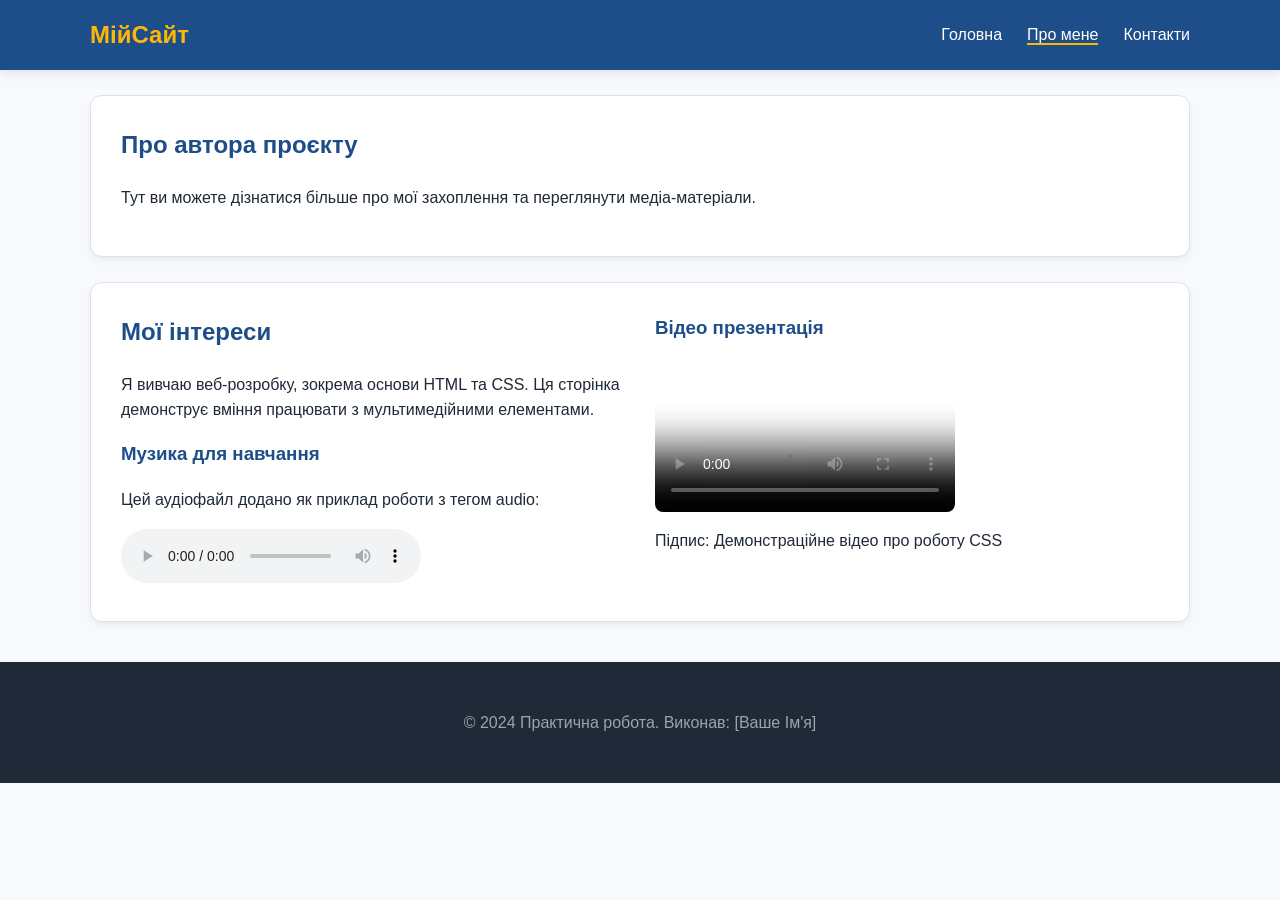
==== lab2/pages/about.html @ a09e98dc "Add files via upload" ====
<!DOCTYPE html>
<html lang="uk">
<head>
    <meta charset="UTF-8">
    <meta name="viewport" content="width=device-width, initial-scale=1.0">
    <title>Про мене - Мій Проєкт</title>
    <link rel="stylesheet" href="../styles/style.css">
    <link rel="stylesheet" href="../styles/responsive.css">
</head>
<body>
    <header class="site-header">
        <div class="container header-flex">
            <div class="logo">МійСайт</div>
            <nav>
                <ul class="nav-list">
                    <li><a href="../index.html">Головна</a></li>
                    <li><a href="about.html" class="active">Про мене</a></li>
                    <li><a href="contact.html">Контакти</a></li>
                </ul>
            </nav>
        </div>
    </header>

    <main class="container">
        <section class="about-hero">
            <h1>Про автора проєкту</h1>
            <p>Тут ви можете дізнатися більше про мої захоплення та переглянути медіа-матеріали.</p>
        </section>

        <section class="two-column">
            <div class="column-text">
                <h2>Мої інтереси</h2>
                <p>Я вивчаю веб-розробку, зокрема основи HTML та CSS. Ця сторінка демонструє вміння працювати з мультимедійними елементами.</p>
                
                <h3>Музика для навчання</h3>
                <p>Цей аудіофайл додано як приклад роботи з тегом audio:</p>
                <audio controls>
                    <source src="../assets/media/audio.mp3" type="audio/mpeg">
                    Ваш браузер не підтримує аудіо.
                </audio>
            </div>
            
            <div class="column-media">
                <h3>Відео презентація</h3>
                <div class="video-wrapper">
                    <video controls poster="../assets/img/video-preview.jpg">
                        <source src="../assets/media/video.mp4" type="video/mp4">
                        Ваш браузер не підтримує відео.
                    </video>
                </div>
                <p class="caption">Підпис: Демонстраційне відео про роботу CSS</p>
            </div>
        </section>
    </main>

    <footer class="site-footer">
        <div class="container">
            <p>&copy; 2024 Практична робота. Виконав: [Ваше Ім'я]</p>
        </div>
    </footer>
</body>
</html>
---- lab2/styles/style.css ----
/* =========================================
   1. ГЛОБАЛЬНІ ЗМІННІ ТА СКИНУТТЯ СТИЛІВ
   ========================================= */
:root {
    --color-primary: #1d4e89;      /* Основний синій */
    --color-accent: #ffb703;       /* Акцентний жовтий */
    --color-bg: #f7f9fc;           /* Світлий фон сторінки */
    --color-surface: #ffffff;      /* Білий фон для карток */
    --color-text: #1f2937;         /* Темно-сірий текст */
    --color-border: #d9e2ec;       /* Колір рамок */
    --shadow: 0 4px 6px rgba(0, 0, 0, 0.05);
    --transition: all 0.3s ease;
}

* {
    box-sizing: border-box; /* Блокова модель (пункт 5.2) */
}

body {
    margin: 0;
    font-family: 'Segoe UI', Roboto, Helvetica, Arial, sans-serif;
    line-height: 1.6;
    color: var(--color-text);
    background-color: var(--color-bg);
}

.container {
    width: min(1100px, calc(100% - 32px));
    margin: 0 auto; /* Центрування контенту */
}

/* =========================================
   2. ШАПКА ТА НАВІГАЦІЯ (Flexbox №1)
   ========================================= */
.site-header {
    background-color: var(--color-primary);
    color: white;
    padding: 1rem 0;
    box-shadow: 0 2px 10px rgba(0,0,0,0.1);
}

.header-flex {
    display: flex;
    justify-content: space-between;
    align-items: center;
}

.logo {
    font-size: 1.5rem;
    font-weight: bold;
    color: var(--color-accent);
}

.nav-list {
    display: flex; /* Flexbox для меню (пункт 5.3) */
    list-style: none;
    gap: 25px;
    margin: 0;
    padding: 0;
}

.nav-list a {
    color: white;
    text-decoration: none;
    font-weight: 500;
    transition: var(--transition);
}

.nav-list a:hover {
    color: var(--color-accent);
}

.nav-list a.active {
    border-bottom: 2px solid var(--color-accent);
}

/* =========================================
   3. ОСНОВНИЙ КОНТЕНТ ТА КАРТКИ
   ========================================= */
section {
    background: var(--color-surface);
    padding: 30px;
    margin: 25px 0;
    border-radius: 12px;
    border: 1px solid var(--color-border);
    box-shadow: var(--shadow);
}

h1, h2, h3 {
    color: var(--color-primary);
    margin-top: 0;
}

p {
    margin-bottom: 1rem;
}

/* Стилізація зображень та медіа */
img, video {
    max-width: 100%;
    height: auto;
    border-radius: 8px;
    display: block;
    margin: 15px 0;
}

/* =========================================
   4. ТАБЛИЦІ ТА СПИСКИ (Пункт 5.4)
   ========================================= */
table {
    width: 100%;
    border-collapse: collapse;
    margin: 20px 0;
    background: white;
}

table caption {
    padding: 10px;
    font-weight: bold;
    font-style: italic;
}

th {
    background-color: var(--color-primary);
    color: white;
    padding: 12px;
    text-align: left;
}

td {
    padding: 12px;
    border: 1px solid var(--color-border);
}

tr:nth-child(even) {
    background-color: #f8fafc; /* Зебра-стиль для таблиці */
}

/* =========================================
   5. ФОРМИ (Пункт 5.6)
   ========================================= */
.form-group {
    margin-bottom: 15px;
}

label {
    display: block;
    margin-bottom: 5px;
    font-weight: 600;
}

input, select, textarea {
    width: 100%;
    padding: 12px;
    border: 1px solid var(--color-border);
    border-radius: 8px;
    font-size: 1rem;
    transition: var(--transition);
}

input:focus, textarea:focus {
    outline: none;
    border-color: var(--color-primary);
    box-shadow: 0 0 0 3px rgba(29, 78, 137, 0.1);
}

button {
    background-color: var(--color-primary);
    color: white;
    padding: 12px 25px;
    border: none;
    border-radius: 8px;
    cursor: pointer;
    font-size: 1rem;
    font-weight: bold;
    transition: var(--transition);
}

button:hover {
    background-color: #153a66;
    transform: translateY(-1px);
}

/* =========================================
   6. FLEXBOX №2: ДВОКОЛОНКОВИЙ МАКЕТ
   ========================================= */
.two-column {
    display: flex;
    gap: 30px;
    align-items: flex-start;
}

.column-text, .column-media {
    flex: 1;
}

/* =========================================
   7. ПІДВАЛ (FOOTER)
   ========================================= */
.site-footer {
    background-color: #1f2937;
    color: #9ca3af;
    text-align: center;
    padding: 2rem 0;
    margin-top: 40px;
}
---- lab2/styles/responsive.css ----
/* --- Адаптація для планшетів та смартфонів --- */
@media (max-width: 768px) {
    .header-flex {
        flex-direction: column;
        gap: 15px;
    }

    .nav-list {
        gap: 10px;
    }

    section {
        padding: 15px;
    }

    /* Таблиця стає прокручуваною, якщо не влізає */
    table {
        display: block;
        overflow-x: auto;
    }
}
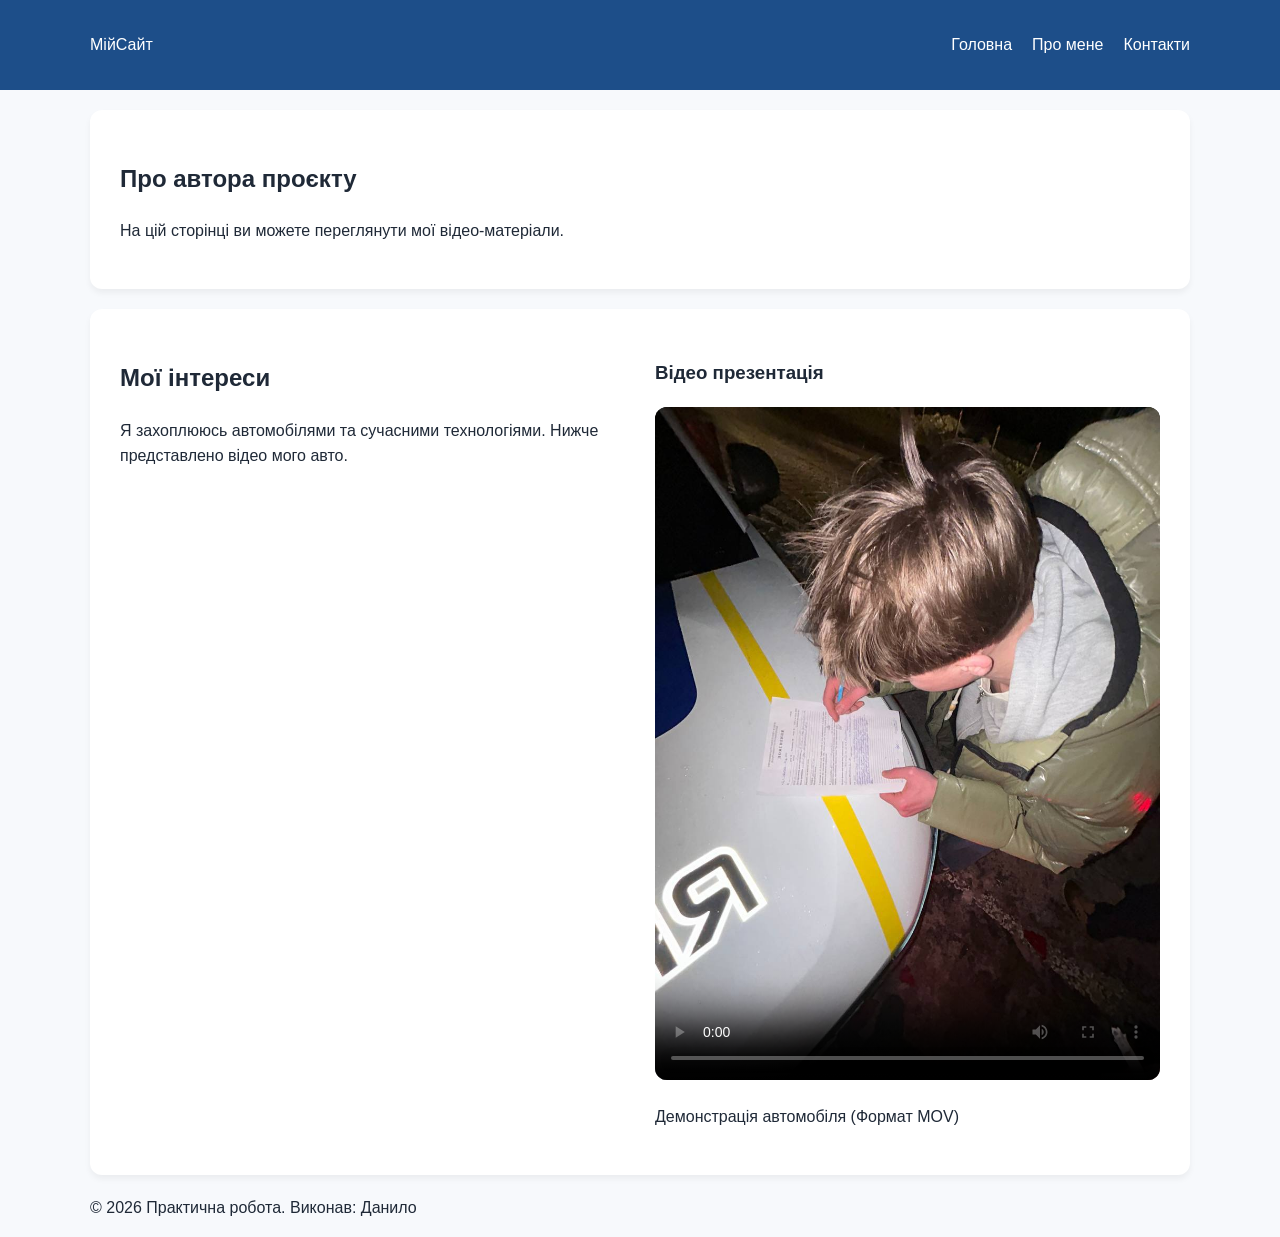
==== commit 50308f55: "Додав нове фото" ====
--- a/lab2/pages/about.html
+++ b/lab2/pages/about.html
@@ -24,38 +24,32 @@
     <main class="container">
         <section class="about-hero">
             <h1>Про автора проєкту</h1>
-            <p>Тут ви можете дізнатися більше про мої захоплення та переглянути медіа-матеріали.</p>
+            <p>На цій сторінці ви можете переглянути мої відео-матеріали.</p>
         </section>
 
         <section class="two-column">
             <div class="column-text">
                 <h2>Мої інтереси</h2>
-                <p>Я вивчаю веб-розробку, зокрема основи HTML та CSS. Ця сторінка демонструє вміння працювати з мультимедійними елементами.</p>
-                
-                <h3>Музика для навчання</h3>
-                <p>Цей аудіофайл додано як приклад роботи з тегом audio:</p>
-                <audio controls>
-                    <source src="../assets/media/audio.mp3" type="audio/mpeg">
-                    Ваш браузер не підтримує аудіо.
-                </audio>
+                <p>Я захоплююсь автомобілями та сучасними технологіями. Нижче представлено відео мого авто.</p>
             </div>
             
             <div class="column-media">
                 <h3>Відео презентація</h3>
                 <div class="video-wrapper">
-                    <video controls poster="../assets/img/video-preview.jpg">
-                        <source src="../assets/media/video.mp4" type="video/mp4">
+                    <video controls poster="../assets/image/3.jpg" style="width: 100%; border-radius: 12px; background: #000;">
+                        <source src="../assets/video/IMG_0479.MOV" type="video/quicktime">
+                        <source src="../assets/video/IMG_0479.MOV" type="video/mp4">
                         Ваш браузер не підтримує відео.
                     </video>
                 </div>
-                <p class="caption">Підпис: Демонстраційне відео про роботу CSS</p>
+                <p class="caption">Демонстрація автомобіля (Формат MOV)</p>
             </div>
         </section>
     </main>
 
     <footer class="site-footer">
         <div class="container">
-            <p>&copy; 2024 Практична робота. Виконав: [Ваше Ім'я]</p>
+            <p>&copy; 2026 Практична робота. Виконав: Данило</p>
         </div>
     </footer>
 </body>
--- a/lab2/styles/style.css
+++ b/lab2/styles/style.css
@@ -1,42 +1,30 @@
-/* =========================================
-   1. ГЛОБАЛЬНІ ЗМІННІ ТА СКИНУТТЯ СТИЛІВ
-   ========================================= */
 :root {
-    --color-primary: #1d4e89;      /* Основний синій */
-    --color-accent: #ffb703;       /* Акцентний жовтий */
-    --color-bg: #f7f9fc;           /* Світлий фон сторінки */
-    --color-surface: #ffffff;      /* Білий фон для карток */
-    --color-text: #1f2937;         /* Темно-сірий текст */
-    --color-border: #d9e2ec;       /* Колір рамок */
-    --shadow: 0 4px 6px rgba(0, 0, 0, 0.05);
-    --transition: all 0.3s ease;
-}
-
-* {
-    box-sizing: border-box; /* Блокова модель (пункт 5.2) */
+    --color-primary: #1d4e89;
+    --color-accent: #ffb703;
+    --color-bg: #f7f9fc;
+    --color-surface: #ffffff;
+    --color-text: #1f2937;
+    --color-border: #d9e2ec;
 }
 
 body {
     margin: 0;
-    font-family: 'Segoe UI', Roboto, Helvetica, Arial, sans-serif;
+    font-family: 'Segoe UI', sans-serif;
+    background-color: var(--color-bg);
+    color: var(--color-text);
     line-height: 1.6;
-    color: var(--color-text);
-    background-color: var(--color-bg);
 }
 
 .container {
     width: min(1100px, calc(100% - 32px));
-    margin: 0 auto; /* Центрування контенту */
+    margin: 0 auto;
 }
 
-/* =========================================
-   2. ШАПКА ТА НАВІГАЦІЯ (Flexbox №1)
-   ========================================= */
+/* ШАПКА */
 .site-header {
     background-color: var(--color-primary);
+    padding: 1rem 0;
     color: white;
-    padding: 1rem 0;
-    box-shadow: 0 2px 10px rgba(0,0,0,0.1);
 }
 
 .header-flex {
@@ -45,162 +33,78 @@
     align-items: center;
 }
 
-.logo {
-    font-size: 1.5rem;
-    font-weight: bold;
-    color: var(--color-accent);
-}
-
 .nav-list {
-    display: flex; /* Flexbox для меню (пункт 5.3) */
+    display: flex;
     list-style: none;
-    gap: 25px;
-    margin: 0;
-    padding: 0;
+    gap: 20px;
 }
 
 .nav-list a {
     color: white;
     text-decoration: none;
-    font-weight: 500;
-    transition: var(--transition);
 }
 
-.nav-list a:hover {
-    color: var(--color-accent);
-}
-
-.nav-list a.active {
-    border-bottom: 2px solid var(--color-accent);
-}
-
-/* =========================================
-   3. ОСНОВНИЙ КОНТЕНТ ТА КАРТКИ
-   ========================================= */
+/* СЕКЦІЇ */
 section {
     background: var(--color-surface);
     padding: 30px;
-    margin: 25px 0;
+    margin: 20px 0;
     border-radius: 12px;
-    border: 1px solid var(--color-border);
-    box-shadow: var(--shadow);
+    box-shadow: 0 4px 6px rgba(0,0,0,0.05);
 }
 
-h1, h2, h3 {
-    color: var(--color-primary);
-    margin-top: 0;
+/* СТИЛІ ЗОБРАЖЕНЬ */
+img {
+    max-width: 100%;
+    height: auto;
+    border-radius: 10px;
+    display: block;
 }
 
-p {
-    margin-bottom: 1rem;
+.main-banner {
+    width: 100%;
+    max-height: 400px;
+    object-fit: cover;
+    margin: 20px 0;
 }
 
-/* Стилізація зображень та медіа */
-img, video {
-    max-width: 100%;
-    height: auto;
-    border-radius: 8px;
-    display: block;
-    margin: 15px 0;
+.side-img {
+    max-width: 300px;
+    margin-top: 15px;
 }
 
-/* =========================================
-   4. ТАБЛИЦІ ТА СПИСКИ (Пункт 5.4)
-   ========================================= */
+/* FLEXBOX ДЛЯ КОЛОНОК */
+.two-column {
+    display: flex;
+    gap: 30px;
+    flex-wrap: wrap;
+}
+
+.column-text, .column-media {
+    flex: 1;
+    min-width: 300px;
+}
+
+/* ВІДЕО */
+video {
+    width: 100%;
+    border-radius: 8px;
+    background: #000;
+}
+
+/* ТАБЛИЦЯ */
 table {
     width: 100%;
     border-collapse: collapse;
-    margin: 20px 0;
-    background: white;
 }
 
-table caption {
-    padding: 10px;
-    font-weight: bold;
-    font-style: italic;
-}
-
-th {
-    background-color: var(--color-primary);
-    color: white;
+th, td {
+    border: 1px solid var(--color-border);
     padding: 12px;
     text-align: left;
 }
 
-td {
-    padding: 12px;
-    border: 1px solid var(--color-border);
-}
-
-tr:nth-child(even) {
-    background-color: #f8fafc; /* Зебра-стиль для таблиці */
-}
-
-/* =========================================
-   5. ФОРМИ (Пункт 5.6)
-   ========================================= */
-.form-group {
-    margin-bottom: 15px;
-}
-
-label {
-    display: block;
-    margin-bottom: 5px;
-    font-weight: 600;
-}
-
-input, select, textarea {
-    width: 100%;
-    padding: 12px;
-    border: 1px solid var(--color-border);
-    border-radius: 8px;
-    font-size: 1rem;
-    transition: var(--transition);
-}
-
-input:focus, textarea:focus {
-    outline: none;
-    border-color: var(--color-primary);
-    box-shadow: 0 0 0 3px rgba(29, 78, 137, 0.1);
-}
-
-button {
-    background-color: var(--color-primary);
+th {
+    background: var(--color-primary);
     color: white;
-    padding: 12px 25px;
-    border: none;
-    border-radius: 8px;
-    cursor: pointer;
-    font-size: 1rem;
-    font-weight: bold;
-    transition: var(--transition);
-}
-
-button:hover {
-    background-color: #153a66;
-    transform: translateY(-1px);
-}
-
-/* =========================================
-   6. FLEXBOX №2: ДВОКОЛОНКОВИЙ МАКЕТ
-   ========================================= */
-.two-column {
-    display: flex;
-    gap: 30px;
-    align-items: flex-start;
-}
-
-.column-text, .column-media {
-    flex: 1;
-}
-
-/* =========================================
-   7. ПІДВАЛ (FOOTER)
-   ========================================= */
-.site-footer {
-    background-color: #1f2937;
-    color: #9ca3af;
-    text-align: center;
-    padding: 2rem 0;
-    margin-top: 40px;
 }
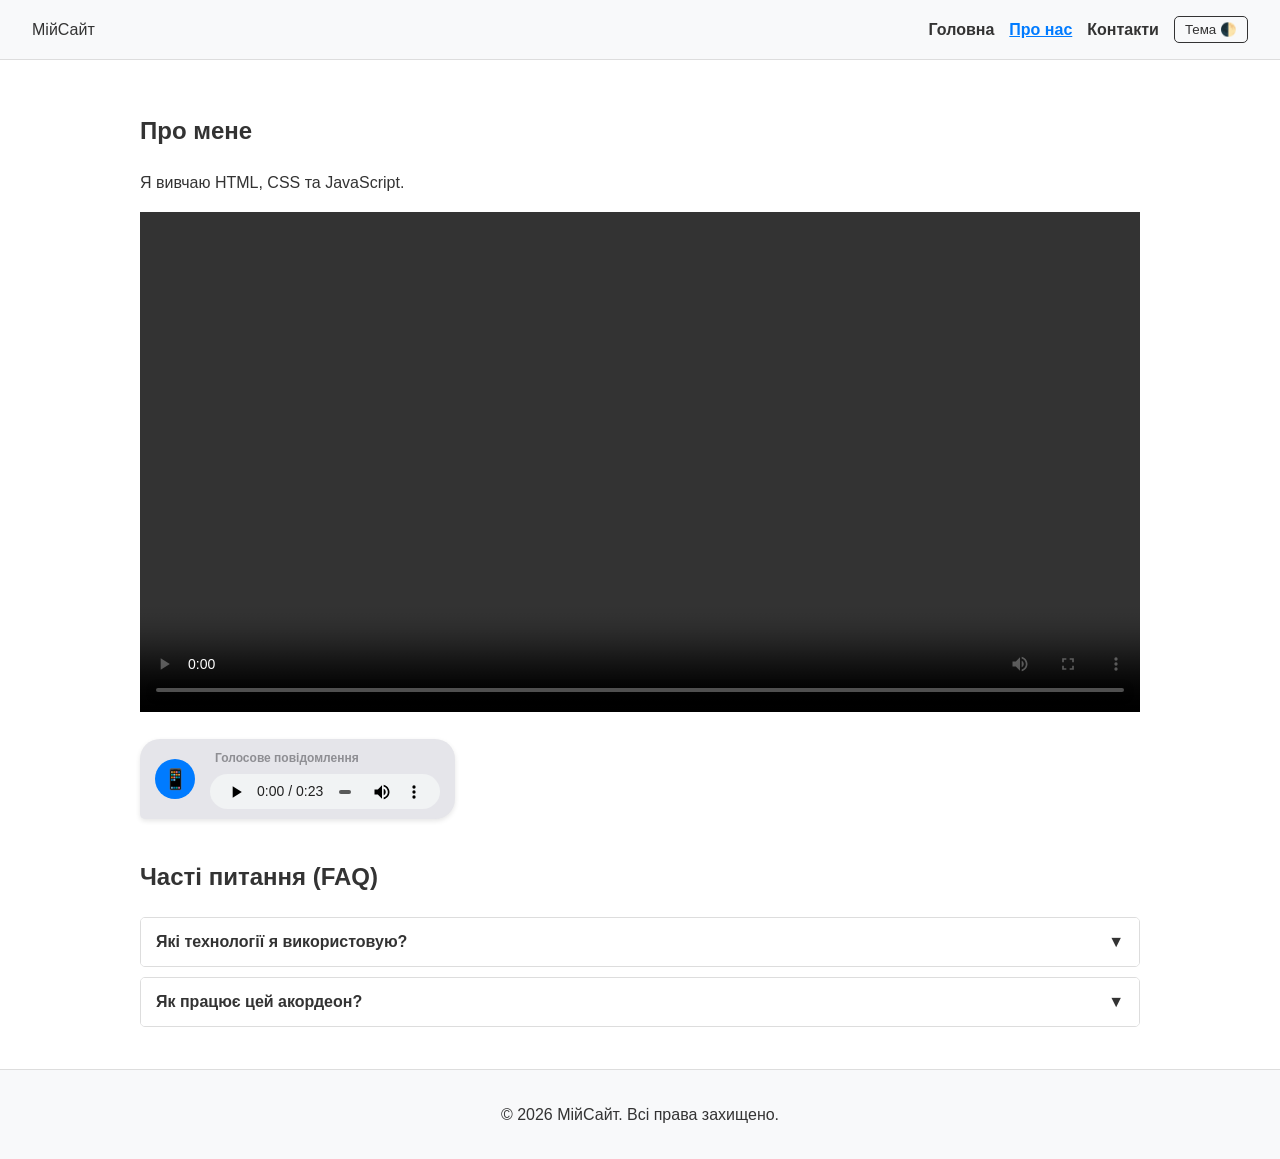
==== commit 171cc1cf: "Додано JavaScript логіку, адаптивність та голосове повідомлення" ====
--- a/lab2/pages/about.html
+++ b/lab2/pages/about.html
@@ -3,54 +3,65 @@
 <head>
     <meta charset="UTF-8">
     <meta name="viewport" content="width=device-width, initial-scale=1.0">
-    <title>Про мене - Мій Проєкт</title>
+    <title>Про нас - Мой сайт</title>
     <link rel="stylesheet" href="../styles/style.css">
     <link rel="stylesheet" href="../styles/responsive.css">
+    <script src="../js/main.js" defer></script>
 </head>
 <body>
-    <header class="site-header">
-        <div class="container header-flex">
-            <div class="logo">МійСайт</div>
-            <nav>
-                <ul class="nav-list">
-                    <li><a href="../index.html">Головна</a></li>
-                    <li><a href="about.html" class="active">Про мене</a></li>
-                    <li><a href="contact.html">Контакти</a></li>
-                </ul>
-            </nav>
-        </div>
+    <header class="header">
+        <div class="logo">МійСайт</div>
+        <button class="menu-btn" aria-expanded="false" aria-label="Відкрити меню">☰</button>
+        <nav class="nav-menu">
+            <a href="../index.html" class="nav-link">Головна</a>
+            <a href="about.html" class="nav-link">Про нас</a>
+            <a href="contact.html" class="nav-link">Контакти</a>
+            <button class="theme-toggle">Тема 🌓</button>
+        </nav>
     </header>
 
-    <main class="container">
-        <section class="about-hero">
-            <h1>Про автора проєкту</h1>
-            <p>На цій сторінці ви можете переглянути мої відео-матеріали.</p>
+    <main>
+        <section class="about">
+            <h1>Про мене</h1>
+            <p>Я вивчаю HTML, CSS та JavaScript.</p>
+            <video width="100%" controls>
+                <source src="../assets/video/IMG_0479.MOV" type="video/mp4">
+            </video>
+
+            <div class="voice-message">
+                <div class="voice-avatar">📱</div>
+                <div class="voice-player">
+                    <p class="voice-title">Голосове повідомлення</p>
+                    <audio controls>
+                        <source src="../assets/audio/iphone-ringtone.mp3" type="audio/mpeg">
+                        Ваш браузер не підтримує аудіо.
+                    </audio>
+                </div>
+            </div>
         </section>
 
-        <section class="two-column">
-            <div class="column-text">
-                <h2>Мої інтереси</h2>
-                <p>Я захоплююсь автомобілями та сучасними технологіями. Нижче представлено відео мого авто.</p>
-            </div>
-            
-            <div class="column-media">
-                <h3>Відео презентація</h3>
-                <div class="video-wrapper">
-                    <video controls poster="../assets/image/3.jpg" style="width: 100%; border-radius: 12px; background: #000;">
-                        <source src="../assets/video/IMG_0479.MOV" type="video/quicktime">
-                        <source src="../assets/video/IMG_0479.MOV" type="video/mp4">
-                        Ваш браузер не підтримує відео.
-                    </video>
+        <section class="faq">
+            <h2>Часті питання (FAQ)</h2>
+            <div class="accordion">
+                <div class="accordion-item">
+                    <button class="accordion-header">Які технології я використовую?</button>
+                    <div class="accordion-content" hidden>
+                        <p>Наразі це HTML5, CSS3 та Vanilla JavaScript (без бібліотек).</p>
+                    </div>
                 </div>
-                <p class="caption">Демонстрація автомобіля (Формат MOV)</p>
+                <div class="accordion-item">
+                    <button class="accordion-header">Як працює цей акордеон?</button>
+                    <div class="accordion-content" hidden>
+                        <p>Він використовує подію click у JS та змінює атрибут hidden.</p>
+                    </div>
+                </div>
             </div>
         </section>
     </main>
 
-    <footer class="site-footer">
-        <div class="container">
-            <p>&copy; 2026 Практична робота. Виконав: Данило</p>
-        </div>
+    <footer class="footer">
+        <p>&copy; <span id="current-year"></span> МійСайт. Всі права захищено.</p>
     </footer>
+    <button class="back-to-top" aria-label="Вгору">↑</button>
 </body>
 </html>
--- a/lab2/styles/style.css
+++ b/lab2/styles/style.css
@@ -1,110 +1,156 @@
+/* Базові змінні для світлої теми */
 :root {
-    --color-primary: #1d4e89;
-    --color-accent: #ffb703;
-    --color-bg: #f7f9fc;
-    --color-surface: #ffffff;
-    --color-text: #1f2937;
-    --color-border: #d9e2ec;
+    --bg-color: #ffffff;
+    --text-color: #333333;
+    --primary-color: #007bff;
+    --nav-bg: #f8f9fa;
+    --card-bg: #ffffff;
+    --border-color: #dddddd;
+}
+
+/* Змінні для темної теми (П.4) */
+body.theme-dark {
+    --bg-color: #1a1a1a;
+    --text-color: #f1f1f1;
+    --primary-color: #4da3ff;
+    --nav-bg: #2d2d2d;
+    --card-bg: #2d2d2d;
+    --border-color: #444444;
 }
 
 body {
+    font-family: Arial, sans-serif;
+    background-color: var(--bg-color);
+    color: var(--text-color);
     margin: 0;
-    font-family: 'Segoe UI', sans-serif;
-    background-color: var(--color-bg);
-    color: var(--color-text);
+    padding: 0;
     line-height: 1.6;
+    transition: background-color 0.3s, color 0.3s;
 }
 
-.container {
-    width: min(1100px, calc(100% - 32px));
-    margin: 0 auto;
+/* Шапка та Навігація */
+.header {
+    display: flex;
+    justify-content: space-between;
+    align-items: center;
+    padding: 1rem 2rem;
+    background-color: var(--nav-bg);
+    border-bottom: 1px solid var(--border-color);
+}
+.nav-menu { display: flex; gap: 15px; align-items: center; }
+.nav-link { text-decoration: none; color: var(--text-color); font-weight: bold; }
+.nav-link:hover { color: var(--primary-color); }
+
+/* Підсвічування активної сторінки (П.2) */
+.nav-link.is-active { color: var(--primary-color); text-decoration: underline; }
+
+/* Кнопка меню (хована на ПК) */
+.menu-btn { display: none; background: none; border: none; font-size: 1.5rem; cursor: pointer; color: var(--text-color); }
+
+/* Кнопка теми */
+.theme-toggle { background: none; border: 1px solid var(--text-color); color: var(--text-color); padding: 5px 10px; cursor: pointer; border-radius: 5px; }
+
+main { padding: 2rem; max-width: 1000px; margin: 0 auto; min-height: 70vh; }
+.footer { text-align: center; padding: 1rem; background-color: var(--nav-bg); border-top: 1px solid var(--border-color); }
+
+/* Кнопка Вгору (П.5) */
+.back-to-top {
+    position: fixed; bottom: 20px; right: 20px;
+    background: var(--primary-color); color: white;
+    border: none; border-radius: 50%;
+    width: 40px; height: 40px;
+    font-size: 20px; cursor: pointer;
+    opacity: 0; visibility: hidden;
+    transition: opacity 0.3s, visibility 0.3s;
+}
+.back-to-top.is-visible { opacity: 1; visibility: visible; }
+
+/* Фільтри та Картки (П.7) */
+.filters { margin-bottom: 20px; }
+.filter-btn { padding: 8px 15px; margin-right: 10px; cursor: pointer; border: 1px solid var(--border-color); background: var(--card-bg); color: var(--text-color); }
+.filter-btn.is-active { background: var(--primary-color); color: white; border-color: var(--primary-color); }
+.cards-grid { display: flex; gap: 20px; flex-wrap: wrap; }
+.card { border: 1px solid var(--border-color); padding: 15px; background: var(--card-bg); border-radius: 8px; width: 250px; text-align: center; }
+.card img { max-width: 100%; height: auto; border-radius: 4px; }
+.btn { background: var(--primary-color); color: white; border: none; padding: 10px 15px; cursor: pointer; border-radius: 4px; }
+
+/* Акордеон (П.6) */
+.accordion-item { border: 1px solid var(--border-color); margin-bottom: 10px; border-radius: 5px; overflow: hidden; }
+.accordion-header { width: 100%; text-align: left; padding: 15px; background: var(--card-bg); border: none; cursor: pointer; color: var(--text-color); font-size: 1rem; font-weight: bold; }
+.accordion-header:hover { background: var(--nav-bg); }
+.accordion-content { padding: 15px; border-top: 1px solid var(--border-color); background: var(--bg-color); }
+/* Стрілочка для акордеону */
+.accordion-header::after { content: ' ▼'; float: right; }
+.accordion-header.is-active::after { content: ' ▲'; }
+
+/* Модальне вікно (П.8) */
+.modal {
+    display: none; position: fixed; z-index: 1000; left: 0; top: 0; width: 100%; height: 100%;
+    background-color: rgba(0, 0, 0, 0.5);
+}
+.modal.is-open { display: flex; align-items: center; justify-content: center; }
+.modal-content { background-color: var(--bg-color); padding: 20px; border-radius: 8px; width: 80%; max-width: 500px; position: relative; }
+.modal-close { position: absolute; top: 10px; right: 15px; font-size: 24px; cursor: pointer; background: none; border: none; color: var(--text-color); }
+
+/* Форма (П.9) */
+.form-group { margin-bottom: 15px; }
+.form-group label { display: block; margin-bottom: 5px; }
+.form-group input, .form-group textarea {
+    width: 100%; padding: 10px; border: 1px solid var(--border-color); border-radius: 4px;
+    background: var(--bg-color); color: var(--text-color); box-sizing: border-box;
+}
+.counter { text-align: right; font-size: 0.8rem; margin-top: 5px; color: gray; }
+.text-danger { color: red; font-weight: bold; }
+.input-invalid { border-color: red !important; outline: none; }
+.success-alert { background: #d4edda; color: #155724; padding: 20px; border-radius: 5px; margin-top: 20px; border: 1px solid #c3e6cb; }
+/* =========================================
+   Голосове повідомлення (Рингтон)
+   ========================================= */
+.voice-message {
+    display: inline-flex;
+    align-items: center;
+    background-color: #e5e5ea; /* Колір бульбашки (світла тема) */
+    padding: 10px 15px;
+    border-radius: 20px;
+    border-bottom-left-radius: 5px; /* Хвостик повідомлення */
+    max-width: 100%;
+    margin: 20px 0;
+    gap: 15px;
+    box-shadow: 0 2px 5px rgba(0,0,0,0.1);
 }
 
-/* ШАПКА */
-.site-header {
-    background-color: var(--color-primary);
-    padding: 1rem 0;
+/* Адаптація під темну тему, яку ми робили раніше */
+body.theme-dark .voice-message {
+    background-color: #3a3a3c;
+}
+
+.voice-avatar {
+    font-size: 20px;
+    background: var(--primary-color);
+    border-radius: 50%;
+    min-width: 40px;
+    height: 40px;
+    display: flex;
+    justify-content: center;
+    align-items: center;
     color: white;
 }
 
-.header-flex {
+.voice-player {
     display: flex;
-    justify-content: space-between;
-    align-items: center;
+    flex-direction: column;
 }
 
-.nav-list {
-    display: flex;
-    list-style: none;
-    gap: 20px;
+.voice-title {
+    margin: 0 0 5px 5px;
+    font-size: 12px;
+    color: #8e8e93;
+    font-weight: bold;
 }
 
-.nav-list a {
-    color: white;
-    text-decoration: none;
-}
-
-/* СЕКЦІЇ */
-section {
-    background: var(--color-surface);
-    padding: 30px;
-    margin: 20px 0;
-    border-radius: 12px;
-    box-shadow: 0 4px 6px rgba(0,0,0,0.05);
-}
-
-/* СТИЛІ ЗОБРАЖЕНЬ */
-img {
-    max-width: 100%;
-    height: auto;
-    border-radius: 10px;
-    display: block;
-}
-
-.main-banner {
-    width: 100%;
-    max-height: 400px;
-    object-fit: cover;
-    margin: 20px 0;
-}
-
-.side-img {
-    max-width: 300px;
-    margin-top: 15px;
-}
-
-/* FLEXBOX ДЛЯ КОЛОНОК */
-.two-column {
-    display: flex;
-    gap: 30px;
-    flex-wrap: wrap;
-}
-
-.column-text, .column-media {
-    flex: 1;
-    min-width: 300px;
-}
-
-/* ВІДЕО */
-video {
-    width: 100%;
-    border-radius: 8px;
-    background: #000;
-}
-
-/* ТАБЛИЦЯ */
-table {
-    width: 100%;
-    border-collapse: collapse;
-}
-
-th, td {
-    border: 1px solid var(--color-border);
-    padding: 12px;
-    text-align: left;
-}
-
-th {
-    background: var(--color-primary);
-    color: white;
+/* Зменшуємо стандартний плеєр браузера, щоб був акуратнішим */
+.voice-player audio {
+    height: 35px;
+    width: 230px;
+    outline: none;
 }
--- a/lab2/styles/responsive.css
+++ b/lab2/styles/responsive.css
@@ -1,21 +1,38 @@
-/* --- Адаптація для планшетів та смартфонів --- */
-@media (max-width: 768px) {
-    .header-flex {
-        flex-direction: column;
-        gap: 15px;
+/* Мобільні пристрої (ширина екрану до 768px) */
+@media screen and (max-width: 768px) {
+    /* Показуємо кнопку бургера */
+    .menu-btn {
+        display: block;
     }
 
-    .nav-list {
-        gap: 10px;
+    /* Ховаємо меню за замовчуванням */
+    .nav-menu {
+        display: none;
+        flex-direction: column;
+        position: absolute;
+        top: 60px; /* Висота шапки */
+        left: 0;
+        width: 100%;
+        background-color: var(--nav-bg);
+        padding: 1rem 0;
+        border-bottom: 1px solid var(--border-color);
+        box-shadow: 0 4px 6px rgba(0,0,0,0.1);
+        z-index: 100;
     }
 
-    section {
-        padding: 15px;
+    /* Клас, який додає JS для показу меню */
+    .nav-menu.is-open {
+        display: flex;
     }
 
-    /* Таблиця стає прокручуваною, якщо не влізає */
-    table {
-        display: block;
-        overflow-x: auto;
+    /* Адаптація сітки карток */
+    .cards-grid {
+        flex-direction: column;
+        align-items: center;
+    }
+
+    .card {
+        width: 100%;
+        max-width: 350px;
     }
 }
